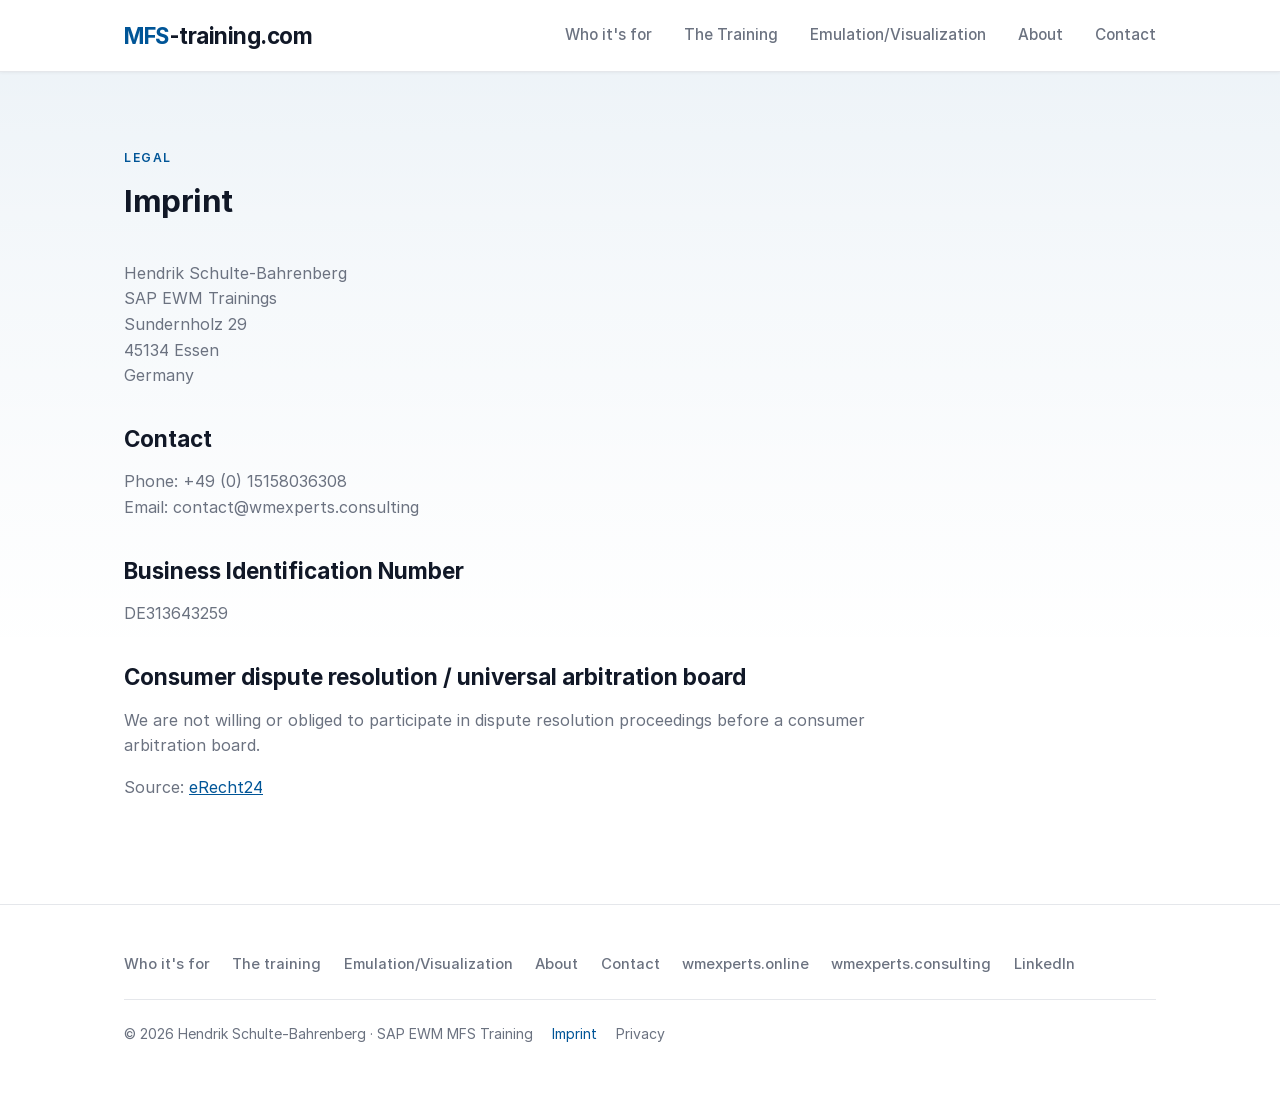
==== imprint.html @ dd4f37da "c" ====
<!DOCTYPE html>
<html lang="en">
<head>
    <meta charset="UTF-8">
    <meta name="viewport" content="width=device-width, initial-scale=1.0">
    <title>Imprint | mfs-training.com</title>
    <meta name="description" content="Imprint / legal notice for mfs-training.com.">
    <meta name="robots" content="noindex, follow">
    <meta name="author" content="Hendrik Schulte-Bahrenberg">

    <link rel="canonical" href="https://mfs-training.com/imprint.html">

    <style>
        /* ============================================================
           SELF-HOSTED FONTS — Inter
           ============================================================ */
        @font-face {
            font-family: 'Inter';
            font-style: normal;
            font-weight: 400;
            font-display: swap;
            src: url('assets/fonts/Inter-Regular.woff2') format('woff2');
        }
        @font-face {
            font-family: 'Inter';
            font-style: normal;
            font-weight: 500;
            font-display: swap;
            src: url('assets/fonts/Inter-Medium.woff2') format('woff2');
        }
        @font-face {
            font-family: 'Inter';
            font-style: normal;
            font-weight: 600;
            font-display: swap;
            src: url('assets/fonts/Inter-SemiBold.woff2') format('woff2');
        }
        @font-face {
            font-family: 'Inter';
            font-style: normal;
            font-weight: 700;
            font-display: swap;
            src: url('assets/fonts/Inter-Bold.woff2') format('woff2');
        }

        /* ============================================================
           DESIGN TOKENS — shared wmexperts house style (.consulting)
           ============================================================ */
        :root {
            --sap-blue: #005597;
            --sap-blue-light: #0066B3;
            --sap-blue-deep: #013E6E;
            --bg-page: #F5F7FA;
            --bg-light: #F9FAFB;
            --bg-card: #FFFFFF;
            --text-dark: #111827;
            --text-muted: #6B7280;
            --border: #E5E7EB;
            --accent: #EEF6FC;
            --container: 1080px;
        }

        * { margin: 0; padding: 0; box-sizing: border-box; }

        html { scroll-behavior: smooth; }

        body {
            font-family: 'Inter', sans-serif;
            background-color: var(--bg-page);
            background: linear-gradient(180deg,
                rgba(0, 85, 151, 0.08) 0%,
                rgba(0, 85, 151, 0.04) 25%,
                transparent 60%);
            color: var(--text-muted);
            line-height: 1.6;
            -webkit-font-smoothing: antialiased;
        }

        .container { max-width: var(--container); margin: 0 auto; padding: 0 24px; }

        a { color: var(--sap-blue); }

        /* ============================================================
           HEADER / NAV
           ============================================================ */
        .site-header {
            background: var(--bg-card);
            border-bottom: 1px solid var(--border);
            position: sticky; top: 0; z-index: 1000;
            box-shadow: 0 1px 3px rgba(0,0,0,0.05);
        }
        .nav-wrap {
            max-width: var(--container); margin: 0 auto; padding: 1.1rem 24px;
            display: flex; align-items: center; justify-content: space-between;
        }
        .logo { font-weight: 700; font-size: 1.4rem; color: var(--sap-blue); text-decoration: none; letter-spacing: -0.5px; }
        .logo-secondary { color: var(--text-dark); }

        .main-nav { display: flex; align-items: center; gap: 2rem; }
        .main-nav a {
            text-decoration: none; color: var(--text-muted);
            font-size: 0.95rem; font-weight: 500; transition: color 0.2s;
        }
        .main-nav a:hover, .main-nav a.active { color: var(--sap-blue); }

        .menu-toggle {
            display: none; flex-direction: column; gap: 5px;
            background: none; border: 0; cursor: pointer; padding: 6px;
        }
        .menu-toggle span { width: 24px; height: 2px; background: var(--text-dark); transition: 0.25s; border-radius: 2px; }
        .menu-toggle.open span:nth-child(1) { transform: translateY(7px) rotate(45deg); }
        .menu-toggle.open span:nth-child(2) { opacity: 0; }
        .menu-toggle.open span:nth-child(3) { transform: translateY(-7px) rotate(-45deg); }

        /* ============================================================
           SECTION SCAFFOLD
           ============================================================ */
        section { padding: 4.5rem 0; }
        .eyebrow {
            display: inline-block; text-transform: uppercase; letter-spacing: 1.6px;
            font-size: 0.76rem; font-weight: 600; color: var(--sap-blue); margin-bottom: 0.9rem;
        }
        .section-head { max-width: 720px; margin-bottom: 2.5rem; }
        .section-head h1 { font-size: 1.95rem; color: var(--text-dark); font-weight: 700; line-height: 1.25; letter-spacing: -0.5px; }
        .section-head p { margin-top: 0.9rem; font-size: 1.08rem; }

        /* ============================================================
           LEGAL CONTENT
           ============================================================ */
        .legal-content { max-width: 760px; }
        .legal-content h2 { color: var(--text-dark); font-size: 1.4rem; font-weight: 700; margin: 2rem 0 0.8rem; }
        .legal-content h2:first-child { margin-top: 0; }
        .legal-content h3 { color: var(--text-dark); font-size: 1.1rem; font-weight: 600; margin: 1.5rem 0 0.6rem; }
        .legal-content p { margin-bottom: 1rem; }
        .legal-content ul { margin: 0 0 1rem 1.4rem; }
        .legal-content li { margin-bottom: 0.4rem; }

        /* ============================================================
           FOOTER
           ============================================================ */
        .site-footer { background: var(--bg-card); border-top: 1px solid var(--border); padding: 3rem 0; margin-top: 1rem; }
        .footer-inner { max-width: var(--container); margin: 0 auto; padding: 0 24px; }
        .footer-links { display: flex; flex-wrap: wrap; gap: 1.4rem; margin-bottom: 1.4rem; }
        .footer-links a { color: var(--text-muted); text-decoration: none; font-size: 0.92rem; font-weight: 500; }
        .footer-links a:hover { color: var(--sap-blue); }
        .footer-meta { display: flex; flex-wrap: wrap; gap: 1.2rem; align-items: center; font-size: 0.88rem; color: var(--text-muted); border-top: 1px solid var(--border); padding-top: 1.4rem; }
        .footer-meta a { color: var(--text-muted); text-decoration: none; }
        .footer-meta a:hover, .footer-meta a.active { color: var(--sap-blue); }

        /* ============================================================
           RESPONSIVE
           ============================================================ */
        @media (max-width: 860px) {
            .menu-toggle { display: flex; }
            .main-nav {
                display: none; position: absolute; top: 100%; left: 0; right: 0;
                flex-direction: column; align-items: flex-start; gap: 0;
                background: var(--bg-card); border-bottom: 1px solid var(--border);
                padding: 0.5rem 24px 1.2rem;
            }
            .main-nav.open { display: flex; }
            .main-nav a { padding: 0.7rem 0; width: 100%; }

            section { padding: 3.2rem 0; }
        }
    </style>
</head>
<body>

    <!-- ===================== HEADER ===================== -->
    <header class="site-header">
        <div class="nav-wrap">
            <a href="/index.html" class="logo">MFS<span class="logo-secondary">-training.com</span></a>
            <button class="menu-toggle" aria-label="Toggle menu" aria-expanded="false" id="menuToggle">
                <span></span><span></span><span></span>
            </button>
            <nav class="main-nav" id="mainNav" aria-label="Main navigation">
                <a href="/index.html#for-whom">Who it's for</a>
                <a href="/index.html#training">The Training</a>
                <a href="/index.html#emulation">Emulation/Visualization</a>
                <a href="/index.html#about">About</a>
                <a href="/index.html#contact">Contact</a>
            </nav>
        </div>
    </header>

    <main>

        <!-- ===================== IMPRINT ===================== -->
        <section>
            <div class="container">
                <div class="section-head">
                    <span class="eyebrow">Legal</span>
                    <h1>Imprint</h1>
                </div>

                <div class="legal-content">
                    <p>Hendrik Schulte-Bahrenberg<br />
                    SAP EWM Trainings<br />
                    Sundernholz 29<br />
                    45134 Essen<br />
                    Germany</p>

                    <h2>Contact</h2>
                    <p>Phone: +49 (0) 15158036308<br />
                    Email: contact@wmexperts.consulting</p>

                    <h2>Business Identification Number</h2>
                    <p>DE313643259</p>

                    <h2>Consumer dispute resolution / universal arbitration board</h2>
                    <p>We are not willing or obliged to participate in dispute resolution proceedings before a consumer arbitration board.</p>

                    <p>Source: <a href="https://www.e-recht24.de">eRecht24</a></p>
                </div>
            </div>
        </section>

    </main>

    <!-- ===================== FOOTER ===================== -->
    <footer class="site-footer">
        <div class="footer-inner">
            <div class="footer-links">
                <a href="/index.html#for-whom">Who it's for</a>
                <a href="/index.html#training">The training</a>
                <a href="/index.html#emulation">Emulation/Visualization</a>
                <a href="/index.html#about">About</a>
                <a href="/index.html#contact">Contact</a>
                <a href="https://wmexperts.online" target="_blank" rel="noopener">wmexperts.online</a>
                <a href="https://wmexperts.consulting" target="_blank" rel="noopener">wmexperts.consulting</a>
                <a href="https://www.linkedin.com/in/hendrik-schulte-bahrenberg-9a415339/" target="_blank" rel="noopener">LinkedIn</a>
            </div>
            <div class="footer-meta">
                <span>&copy; 2026 Hendrik Schulte-Bahrenberg &middot; SAP EWM MFS Training</span>
                <a href="/imprint.html" class="active">Imprint</a>
                <a href="/privacy.html">Privacy</a>
            </div>
        </div>
    </footer>

    <script>
        /* mobile nav */
        (function () {
            const toggle = document.getElementById('menuToggle');
            const nav = document.getElementById('mainNav');
            if (!toggle || !nav) return;
            toggle.addEventListener('click', function () {
                const open = toggle.classList.toggle('open');
                nav.classList.toggle('open');
                toggle.setAttribute('aria-expanded', open ? 'true' : 'false');
            });
            nav.querySelectorAll('a').forEach(function (a) {
                a.addEventListener('click', function () {
                    toggle.classList.remove('open');
                    nav.classList.remove('open');
                    toggle.setAttribute('aria-expanded', 'false');
                });
            });
        })();
    </script>

</body>
</html>
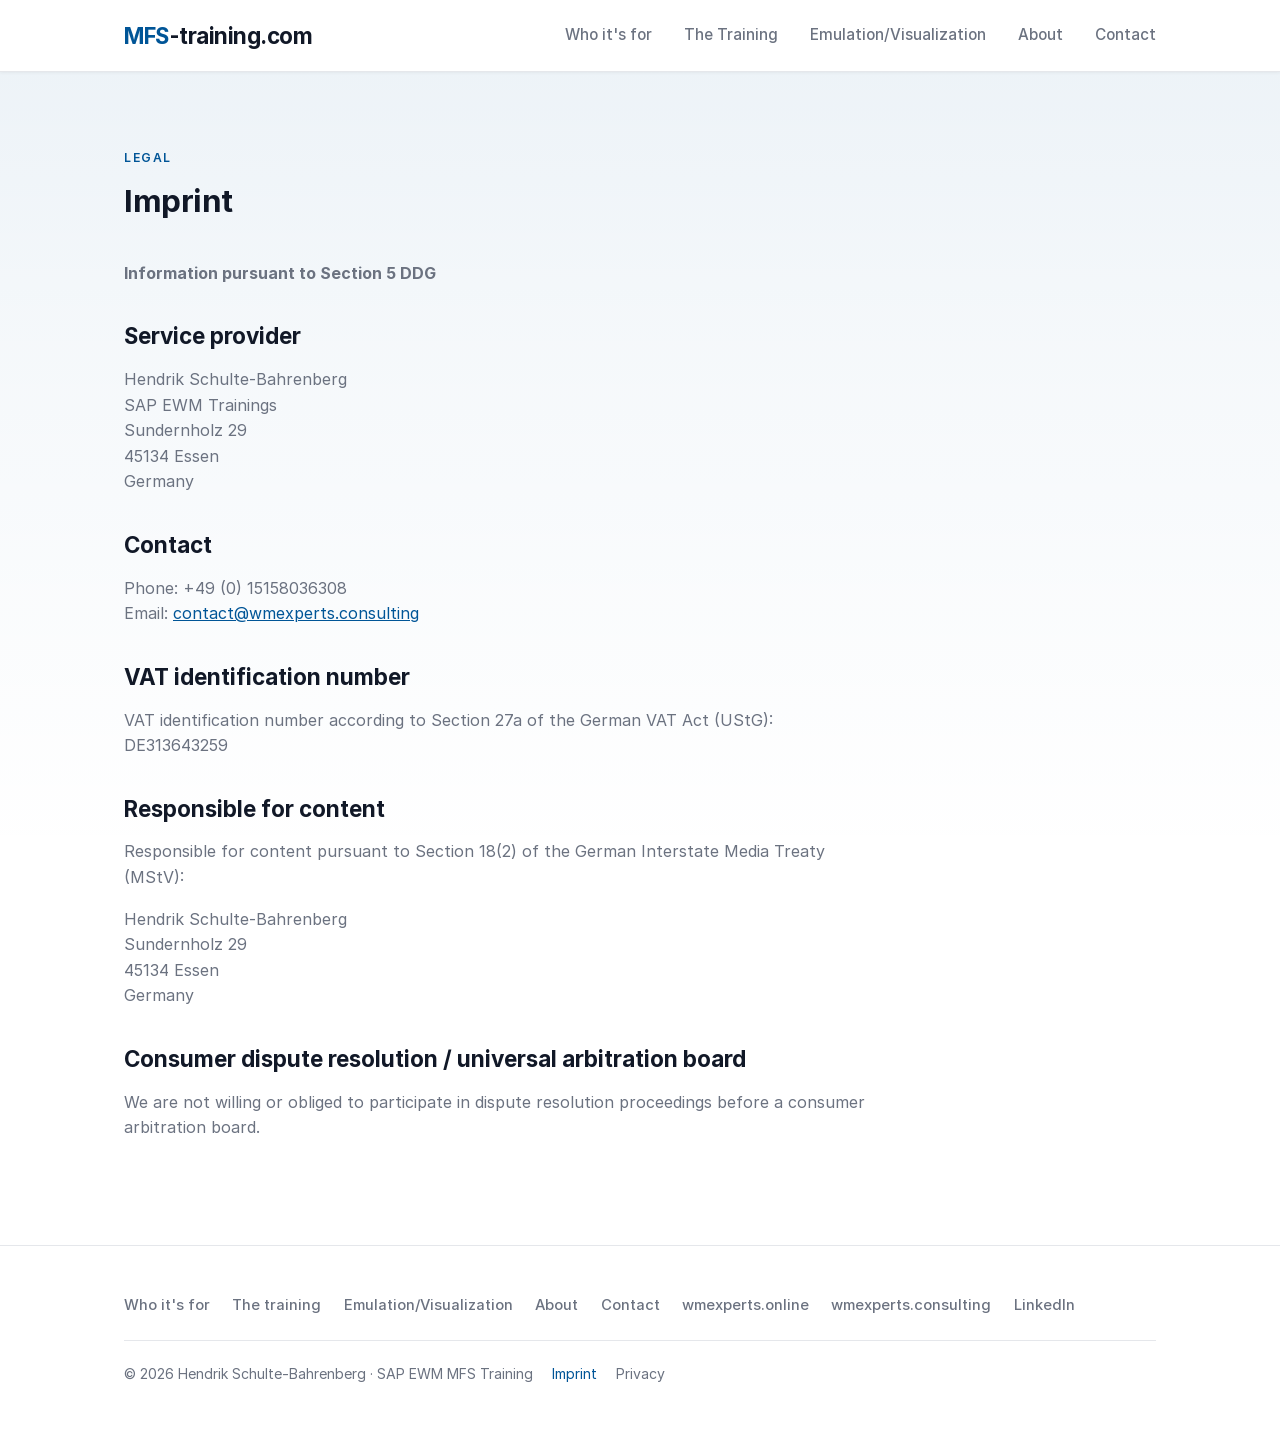
==== commit e46c756a: "c" ====
--- a/imprint.html
+++ b/imprint.html
@@ -195,6 +195,9 @@
                 </div>
 
                 <div class="legal-content">
+                    <p><strong>Information pursuant to Section 5 DDG</strong></p>
+
+                    <h2>Service provider</h2>
                     <p>Hendrik Schulte-Bahrenberg<br />
                     SAP EWM Trainings<br />
                     Sundernholz 29<br />
@@ -203,15 +206,21 @@
 
                     <h2>Contact</h2>
                     <p>Phone: +49 (0) 15158036308<br />
-                    Email: contact@wmexperts.consulting</p>
-
-                    <h2>Business Identification Number</h2>
-                    <p>DE313643259</p>
+                    Email: <a href="mailto:contact@wmexperts.consulting">contact@wmexperts.consulting</a></p>
+
+                    <h2>VAT identification number</h2>
+                    <p>VAT identification number according to Section 27a of the German VAT Act (UStG):<br />
+                    DE313643259</p>
+
+                    <h2>Responsible for content</h2>
+                    <p>Responsible for content pursuant to Section 18(2) of the German Interstate Media Treaty (MStV):</p>
+                    <p>Hendrik Schulte-Bahrenberg<br />
+                    Sundernholz 29<br />
+                    45134 Essen<br />
+                    Germany</p>
 
                     <h2>Consumer dispute resolution / universal arbitration board</h2>
                     <p>We are not willing or obliged to participate in dispute resolution proceedings before a consumer arbitration board.</p>
-
-                    <p>Source: <a href="https://www.e-recht24.de">eRecht24</a></p>
                 </div>
             </div>
         </section>
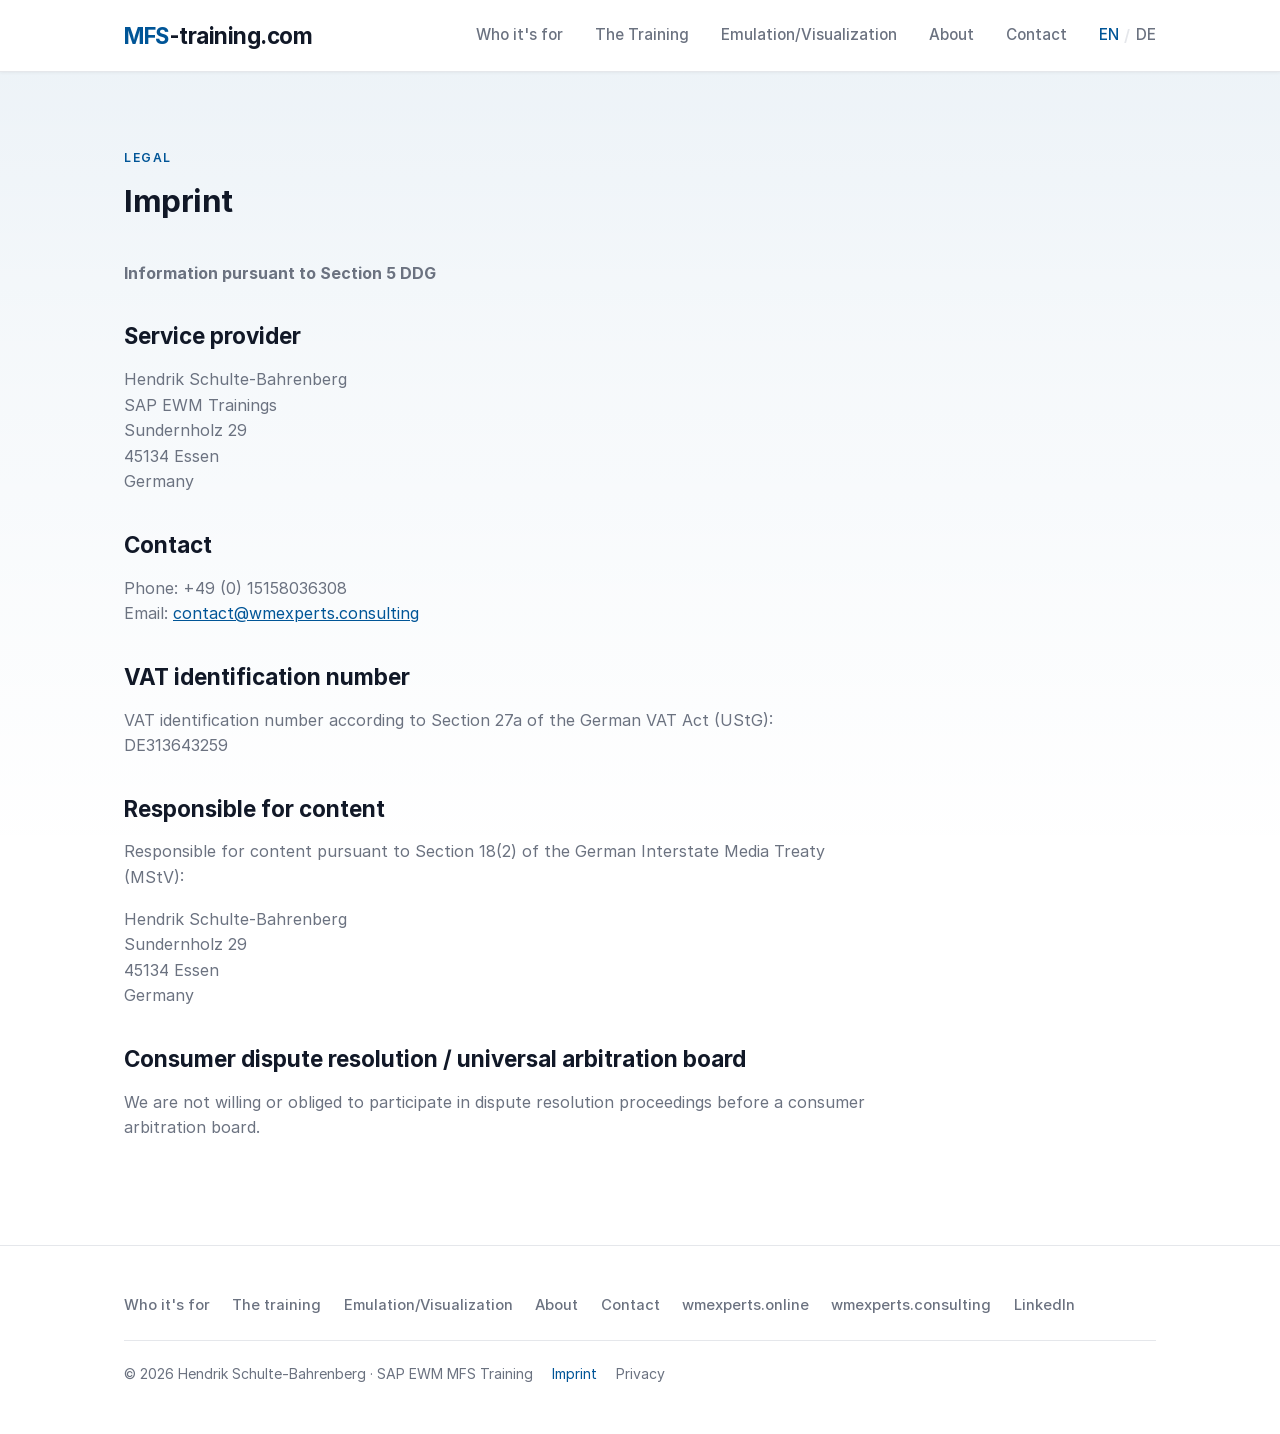
==== commit d95c988f: "s" ====
--- a/imprint.html
+++ b/imprint.html
@@ -9,6 +9,10 @@
     <meta name="author" content="Hendrik Schulte-Bahrenberg">
 
     <link rel="canonical" href="https://mfs-training.com/imprint.html">
+    <link rel="alternate" hreflang="en" href="https://mfs-training.com/imprint.html">
+    <link rel="alternate" hreflang="de" href="https://mfs-training.com/imprint-de.html">
+    <link rel="alternate" hreflang="x-default" href="https://mfs-training.com/imprint.html">
+    <script src="./assets/js/site.js" defer></script>
 
     <style>
         /* ============================================================
@@ -102,6 +106,9 @@
             font-size: 0.95rem; font-weight: 500; transition: color 0.2s;
         }
         .main-nav a:hover, .main-nav a.active { color: var(--sap-blue); }
+        .language-switch { display: inline-flex; align-items: center; gap: 0.35rem; color: var(--text-muted); font-weight: 600; }
+        .language-switch a { width: auto; padding: 0; }
+        .language-switch .divider { color: var(--border); }
 
         .menu-toggle {
             display: none; flex-direction: column; gap: 5px;
@@ -160,6 +167,8 @@
             }
             .main-nav.open { display: flex; }
             .main-nav a { padding: 0.7rem 0; width: 100%; }
+            .language-switch { padding: 0.7rem 0; }
+            .language-switch a { width: auto; padding: 0; }
 
             section { padding: 3.2rem 0; }
         }
@@ -180,6 +189,11 @@
                 <a href="/index.html#emulation">Emulation/Visualization</a>
                 <a href="/index.html#about">About</a>
                 <a href="/index.html#contact">Contact</a>
+                <span class="language-switch" aria-label="Language selection">
+                    <a href="/imprint.html" class="active" hreflang="en" lang="en" data-lang-choice="en">EN</a>
+                    <span class="divider">/</span>
+                    <a href="/imprint-de.html" hreflang="de" lang="de" data-lang-choice="de">DE</a>
+                </span>
             </nav>
         </div>
     </header>
